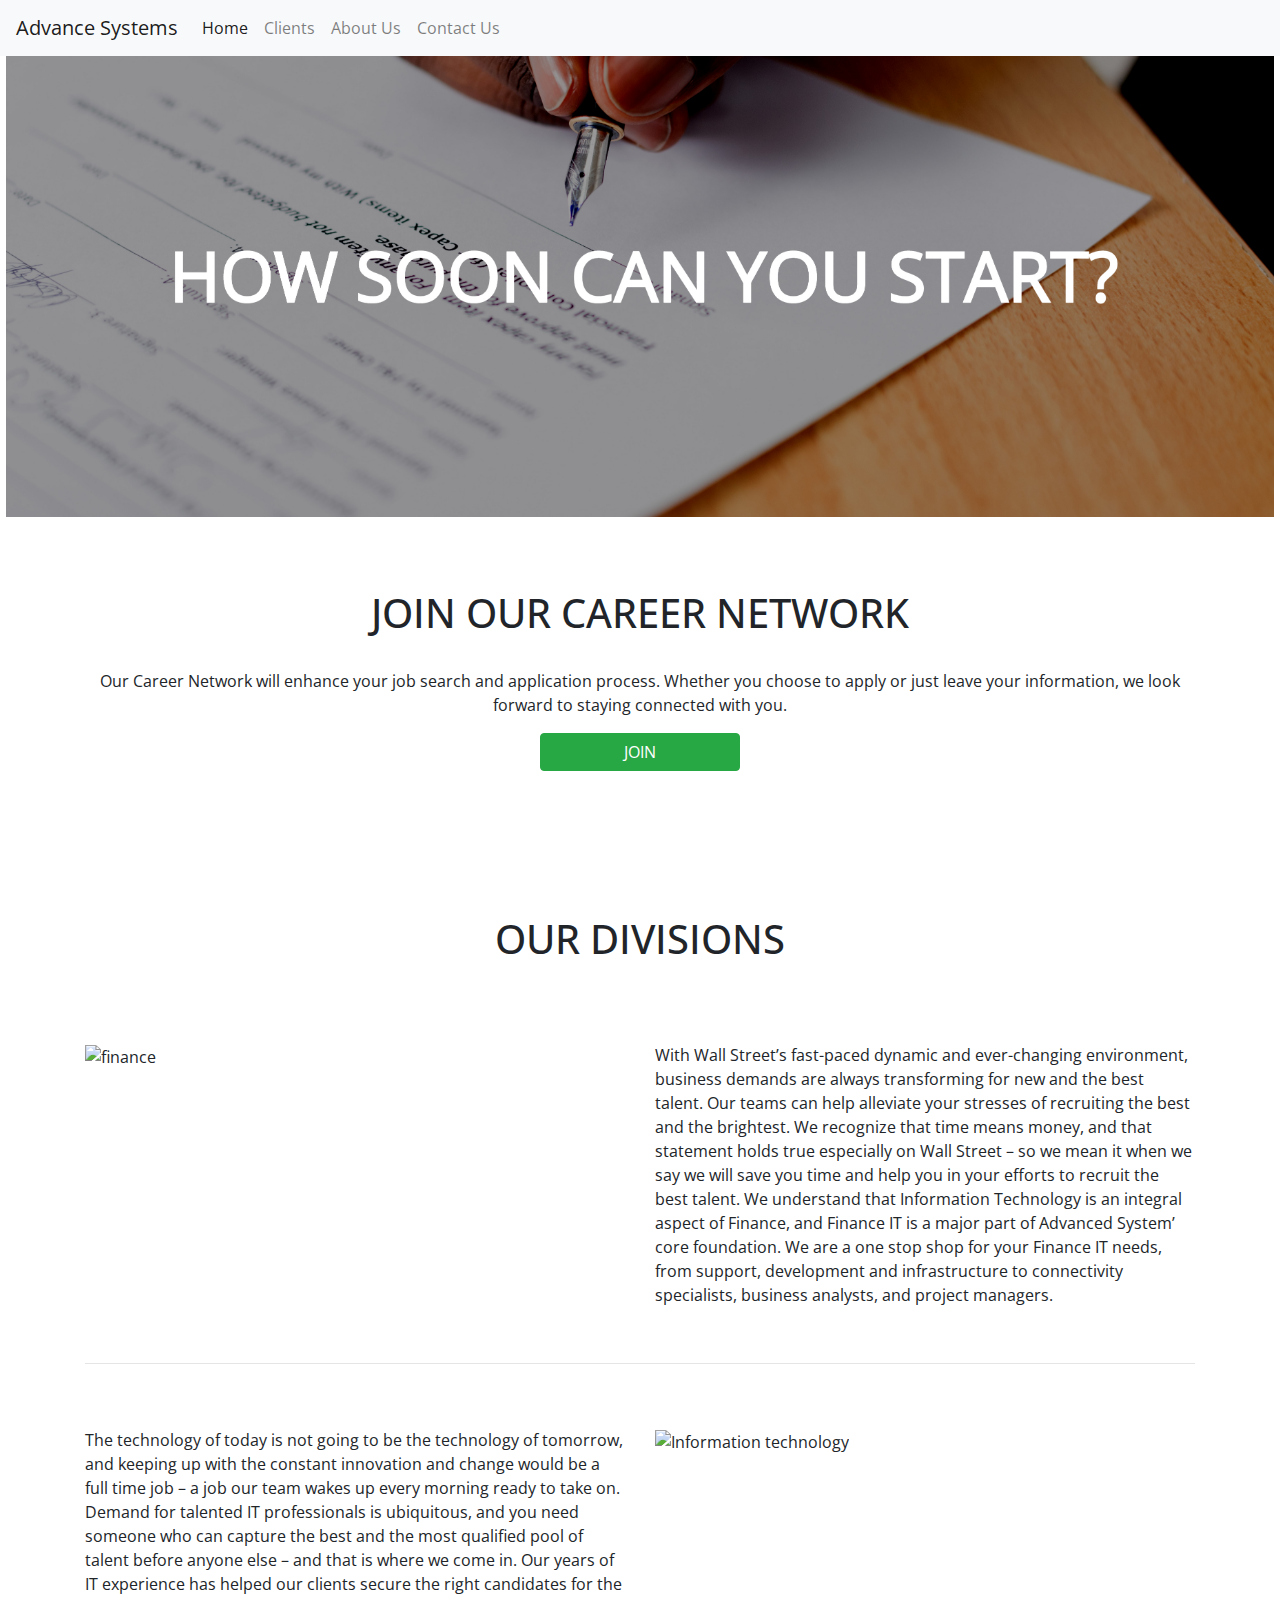
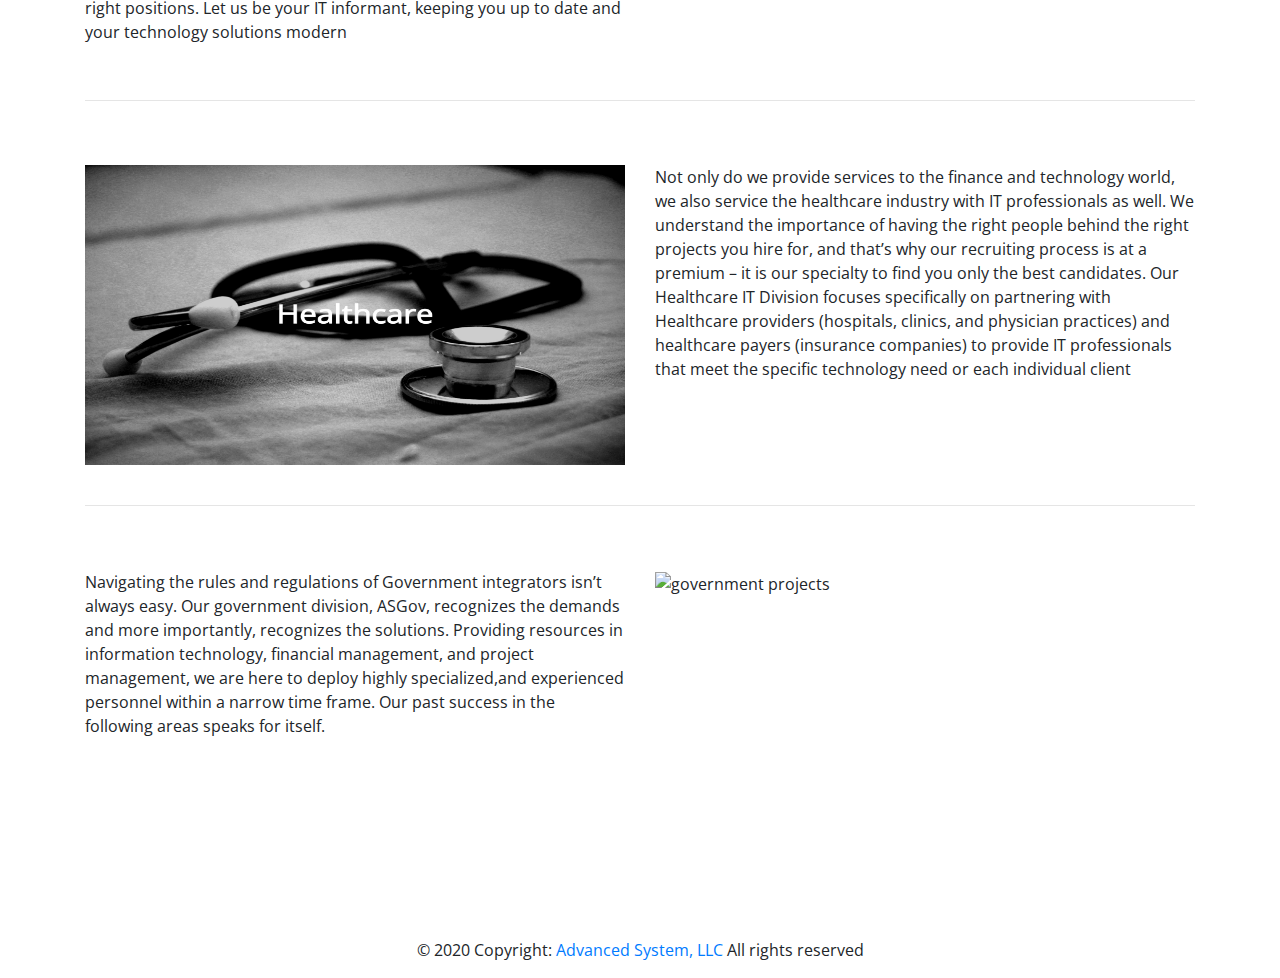
==== index.html @ d1a42734 "for github pages" ====
<!DOCTYPE html>
<html lang="en">
<head>
    <meta charset="utf-8">
    <meta http-equiv="X-UA-Compatible" content="IE=edge">
    <meta name="viewport" content="width=device-width, initial-scale=1.0">
    <link rel="stylesheet" href="https://maxcdn.bootstrapcdn.com/bootstrap/4.0.0/css/bootstrap.min.css"
          integrity="sha384-Gn5384xqQ1aoWXA+058RXPxPg6fy4IWvTNh0E263XmFcJlSAwiGgFAW/dAiS6JXm" crossorigin="anonymous">
    <script src="https://code.jquery.com/jquery-3.2.1.slim.min.js"
            integrity="sha384-KJ3o2DKtIkvYIK3UENzmM7KCkRr/rE9/Qpg6aAZGJwFDMVNA/GpGFF93hXpG5KkN"
            crossorigin="anonymous"></script>
    <script src="https://cdnjs.cloudflare.com/ajax/libs/popper.js/1.12.9/umd/popper.min.js"
            integrity="sha384-ApNbgh9B+Y1QKtv3Rn7W3mgPxhU9K/ScQsAP7hUibX39j7fakFPskvXusvfa0b4Q"
            crossorigin="anonymous"></script>
    <script src="https://maxcdn.bootstrapcdn.com/bootstrap/4.0.0/js/bootstrap.min.js"
            integrity="sha384-JZR6Spejh4U02d8jOt6vLEHfe/JQGiRRSQQxSfFWpi1MquVdAyjUar5+76PVCmYl"
            crossorigin="anonymous"></script>
    <script src="js/main.js"></script>
    <script src="js/index.js"></script>
    <link rel="stylesheet" href="https://fonts.googleapis.com/css?family=Open+Sans:300,400,600,700,400italic" as="style"
          onload="this.onload=null;this.rel='stylesheet'">
    <link rel="stylesheet" href="main.css">
    <link rel="icon"
          type="image/png"
          href="img/Logo.png">
</head>
<body>
<header>
    <nav class="navbar navbar-expand-lg navbar-light bg-light">
        <a class="navbar-brand" href="index.html">
            Advance Systems
        </a>
        <div class="collapse navbar-collapse" id="navbarNavAltMarkup">
            <div class="navbar-nav">
                <a class="nav-item nav-link active" href="index.html">Home <span class="sr-only">(current)</span></a>
                <a class="nav-item nav-link" href="clients.html">Clients</a>
                <a class="nav-item nav-link" href="aboutus.html">About Us</a>
                <a class="nav-item nav-link" href="contactus.html">Contact Us</a>
            </div>
        </div>
    </nav>
</header>
<div class="row" id="slides">
    <div id="carouselExampleControls" class="carousel slide" data-ride="carousel">
        <div class="carousel-inner">
            <div class="carousel-item active" id="c-item-1">
                <img class="d-block w-100" src="img/home_page.jpg" alt="how soon can you start?">
            </div>
        </div>
    </div>
</div>
<br>
<br>
<br>
<div class="container" id="join-network">
    <h1 class="text-center">JOIN OUR CAREER NETWORK</h1>
    <br>
    <p class="text-center">Our Career Network will enhance your job search and application process. Whether you choose
        to apply or just leave your information, we look forward to staying connected with you.</p>
    <div class="text-center">
        <button name="action-btn" class="btn btn-success" type="button" data-toggle="modal" data-target="#exampleModal">
            &nbsp;&nbsp;JOIN&nbsp;&nbsp;
        </button>
    </div>

</div>
<br>
<br>
<br>
<br>
<br>
<br>
<div class="container">
    <h1 class="text-center">OUR DIVISIONS</h1>
    <br>
    <br>
    <br>
    <div class="row">
        <div class="col-6">
            <img name="div-img" src="img/finance.jpg" height="300" alt="finance">
        </div>
        <div class="col-6">
            <p>With Wall Street’s fast-paced dynamic and ever-changing environment, business demands are always
                transforming for new and the best talent. Our teams can help alleviate your stresses of recruiting the
                best and the brightest. We recognize that time means money, and that statement holds true especially on
                Wall Street – so we mean it when we say we will save you time and help you in your efforts to recruit
                the best talent. We understand that Information Technology is an integral aspect of Finance, and Finance
                IT is a major part of Advanced System’ core foundation. We are a one stop shop for your Finance IT
                needs, from support, development and infrastructure to connectivity specialists, business analysts, and
                project managers.</p>
        </div>
    </div>
    <br>
    <hr>
    <br>
    <br>
    <div class="row">
        <div class="col-6">
            <p>The technology of today is not going to be the technology of tomorrow, and keeping up with the constant
                innovation and change would be a full time job – a job our team wakes up every morning ready to take on.
                Demand for talented IT professionals is ubiquitous, and you need someone who can capture the best and
                the most qualified pool of talent before anyone else – and that is where we come in. Our years of IT
                experience has helped our clients secure the right candidates for the right positions. Let us be your IT
                informant, keeping you up to date and your technology solutions modern</p>
        </div>
        <div class="col-6">
            <img name="div-img" src="img/it.jpg" height="300" alt="Information technology">
        </div>
    </div>
    <br>
    <hr>
    <br>
    <br>
    <div class="row">
        <div class="col-6">
            <img name="div-img" src="img/healthcare.jpg" height="300" alt="healthcare">
        </div>
        <div class="col-6">
            <p>Not only do we provide services to the finance and technology world, we also service the healthcare
                industry with IT professionals as well. We understand the importance of having the right people behind
                the right projects you hire for, and that’s why our recruiting process is at a premium – it is our
                specialty to find you only the best candidates. Our Healthcare IT Division focuses specifically on
                partnering with Healthcare providers (hospitals, clinics, and physician practices) and healthcare payers
                (insurance companies) to provide IT professionals that meet the specific technology need or each
                individual client</p>
        </div>
    </div>
    <br>
    <hr>
    <br>
    <br>
    <div class="row">
        <div class="col-6">
            <p>Navigating the rules and regulations of Government integrators isn’t always easy. Our government
                division, ASGov, recognizes the demands and more importantly, recognizes the solutions. Providing
                resources in information technology, financial management, and project management, we are here to deploy
                highly specialized,and experienced personnel within a narrow time frame. Our past success in the
                following areas speaks for itself.</p>
        </div>
        <div class="col-6">
            <img name="div-img" src="img/government.jpg" height="300" alt="government projects">
        </div>
    </div>
</div>
<br>
<br>
<br>
<br>
<br>
<br>

<div class="modal fade" id="exampleModal" tabindex="-1" role="dialog" aria-labelledby="exampleModalLabel"
     aria-hidden="true">
    <div class="modal-dialog modal-lg" role="document">
        <div class="modal-content">
            <div class="modal-header">
                <h5 class="modal-title" id="exampleModalLabel">Join Our Career Network</h5>
                <button type="button" class="close" data-dismiss="modal" aria-label="Close">
                    <span aria-hidden="true">&times;</span>
                </button>
            </div>
            <div class="modal-body">
                <form action="#" method="post">
                    <div class="row">
                        <div class="form-group col-6">
                            <input class="form-control" name="firstname" placeholder="First Name*" type="text">
                        </div>
                        <div class="form-group col-6">
                            <input class="form-control" name="lastname" placeholder="Last Name*" type="text">
                        </div>
                    </div>
                    <div class="row">
                        <div class="form-group col-6">
                            <input class="form-control" name="email" placeholder="Email*" type="email">
                        </div>
                        <div class="form-group col-6">
                            <input class="form-control" name="phone" placeholder="Phone*" type="tel">
                        </div>
                    </div>
                    <div class="row">
                        <div class="col-6">
                            <div class="input-group mb-3">
                                <div class="custom-file">
                                    <input type="file" class="custom-file-input" id="inputGroupFile02">
                                    <label class="custom-file-label" for="inputGroupFile02">Upload Resume</label>
                                </div>
                            </div>
                        </div>
                        <div class="form-group col-6">
                            <select class="form-control" name="jobType">
                                <option value="">Job Type*</option>
                                <option value="contract">Contract</option>
                                <option value="contractToHire">Contract to hire</option>
                                <option value="fulltime">Fulltime</option>
                                <option value="all">All</option>
                            </select>
                        </div>
                    </div>
                    <div class="row">
                        <div class="col">
                            <textarea class="form-control" placeholder="Additional Comments or Preferences"></textarea>
                        </div>
                    </div>
                </form>
            </div>
            <div class="modal-footer">
                <button type="button" class="btn btn-secondary" data-dismiss="modal" id="close">Close</button>
                <button type="button" class="btn btn-success" onclick="joinCareerNetwork()">
                    &nbsp;&nbsp;JOIN&nbsp;&nbsp;
                </button>
            </div>
        </div>
    </div>
</div>

<footer class="page-footer font-small blue pt-4">
    <div class="footer-copyright text-center py-3">
        © 2020 Copyright:
        <a href="#">Advanced System, LLC</a>
        All rights reserved
    </div>
</footer>

</body>
</html>
---- main.css ----
body{
  font-family: 'Open Sans', sans-serif;

}

#slides{
  width: 99%;
  margin: auto  ;
  /*height: 500px;*/
}

button[name='action-btn'] {
    width: 200px;
}

img[name='div-img'] {
    width: 100%;
}
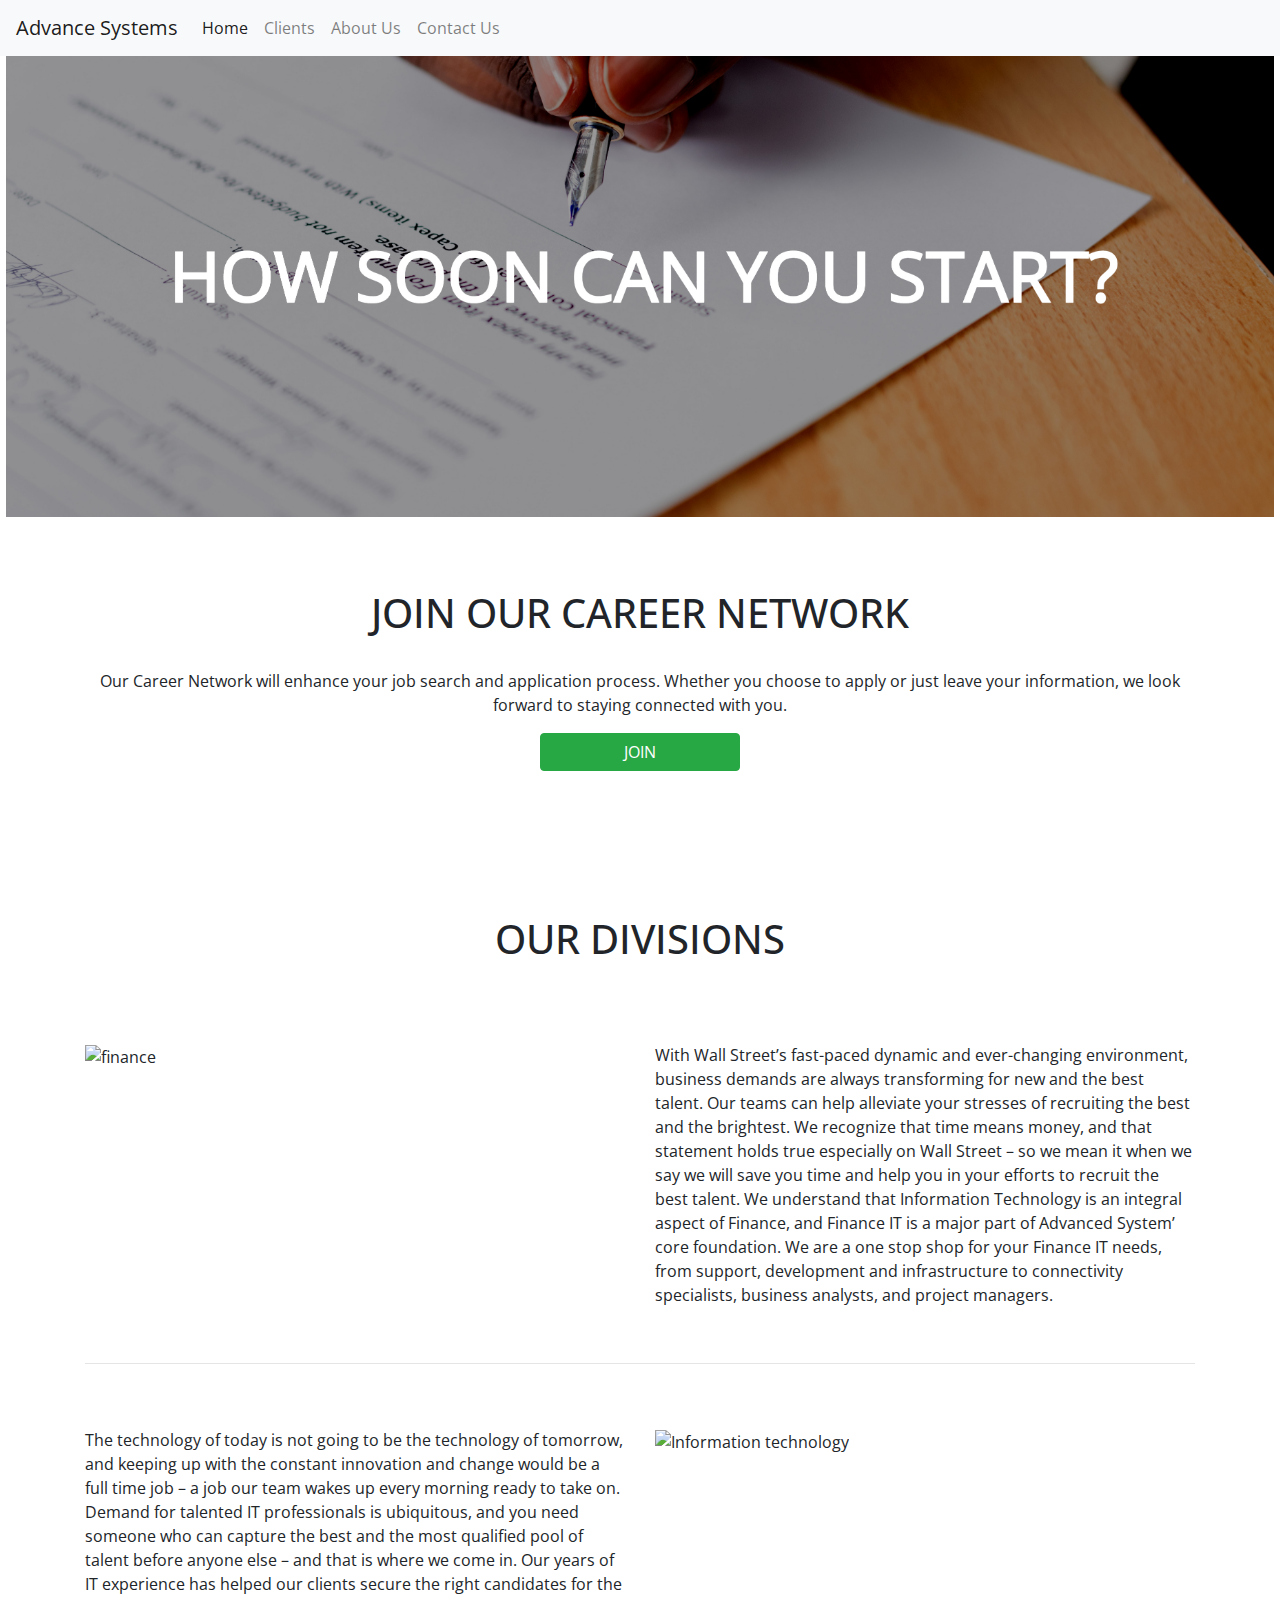
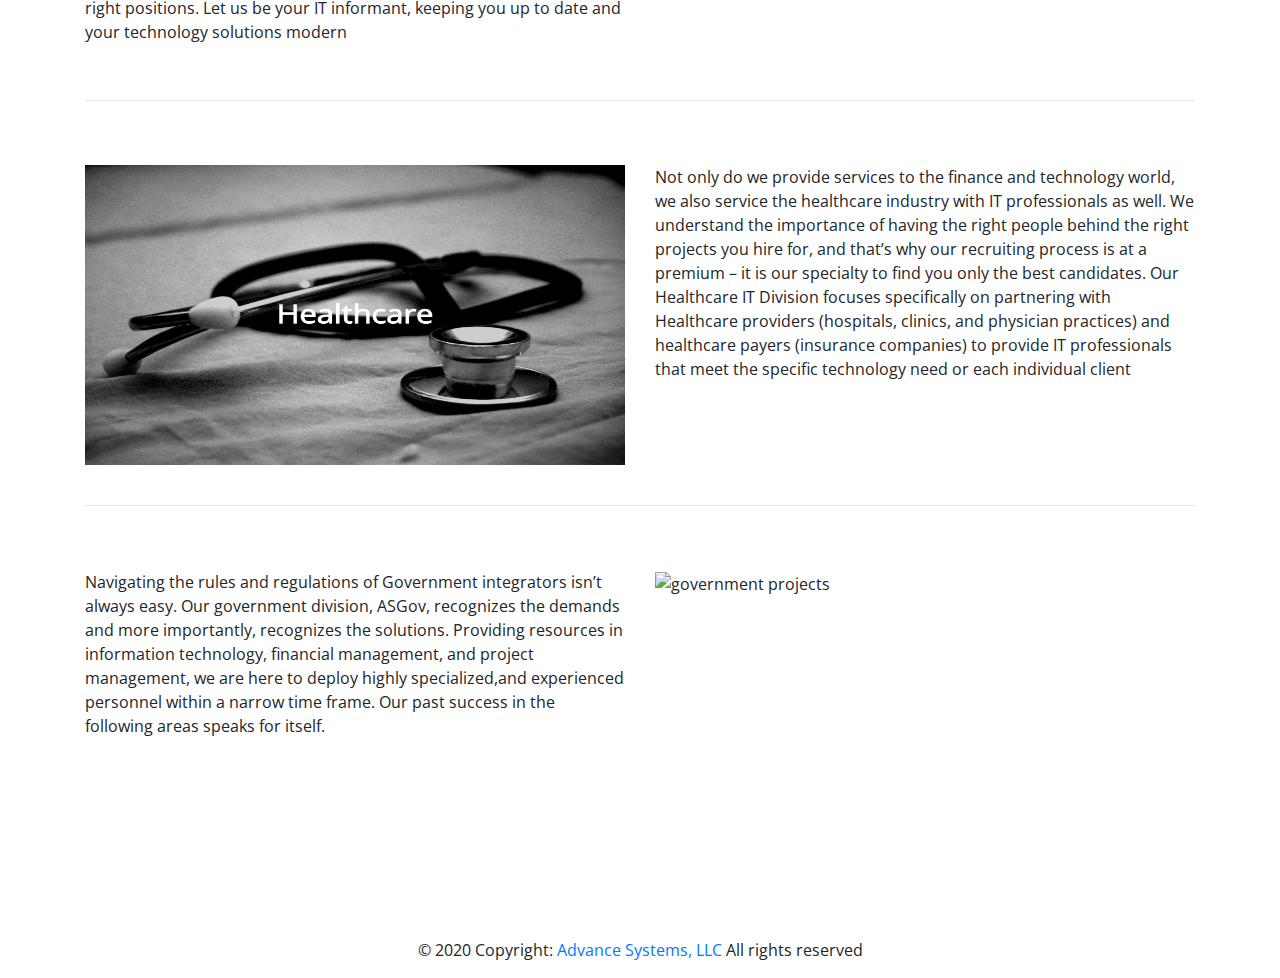
==== commit 978678de: "Updated index.html" ====
--- a/index.html
+++ b/index.html
@@ -23,6 +23,7 @@
     <link rel="icon"
           type="image/png"
           href="img/Logo.png">
+    <title>Home</title>
 </head>
 <body>
 <header>
@@ -216,7 +217,7 @@
 <footer class="page-footer font-small blue pt-4">
     <div class="footer-copyright text-center py-3">
         © 2020 Copyright:
-        <a href="#">Advanced System, LLC</a>
+        <a href="#">Advance Systems, LLC</a>
         All rights reserved
     </div>
 </footer>
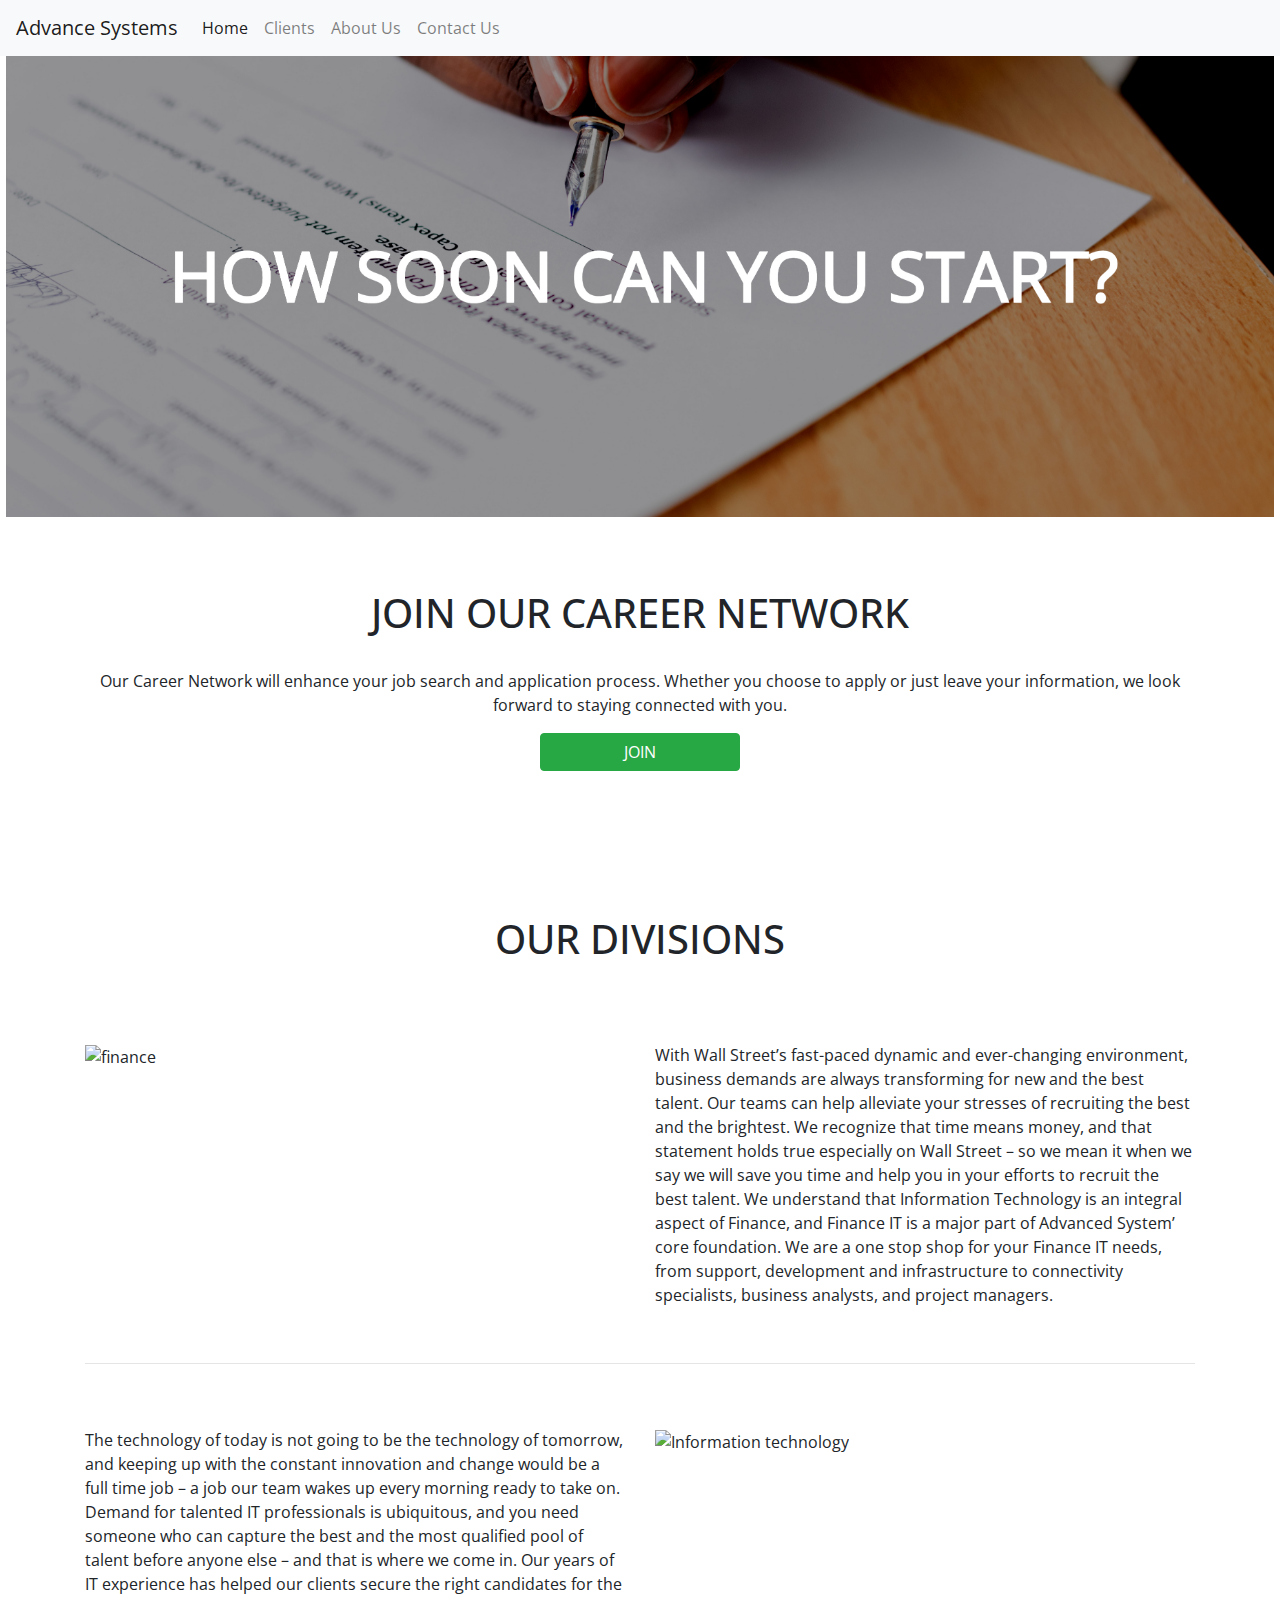
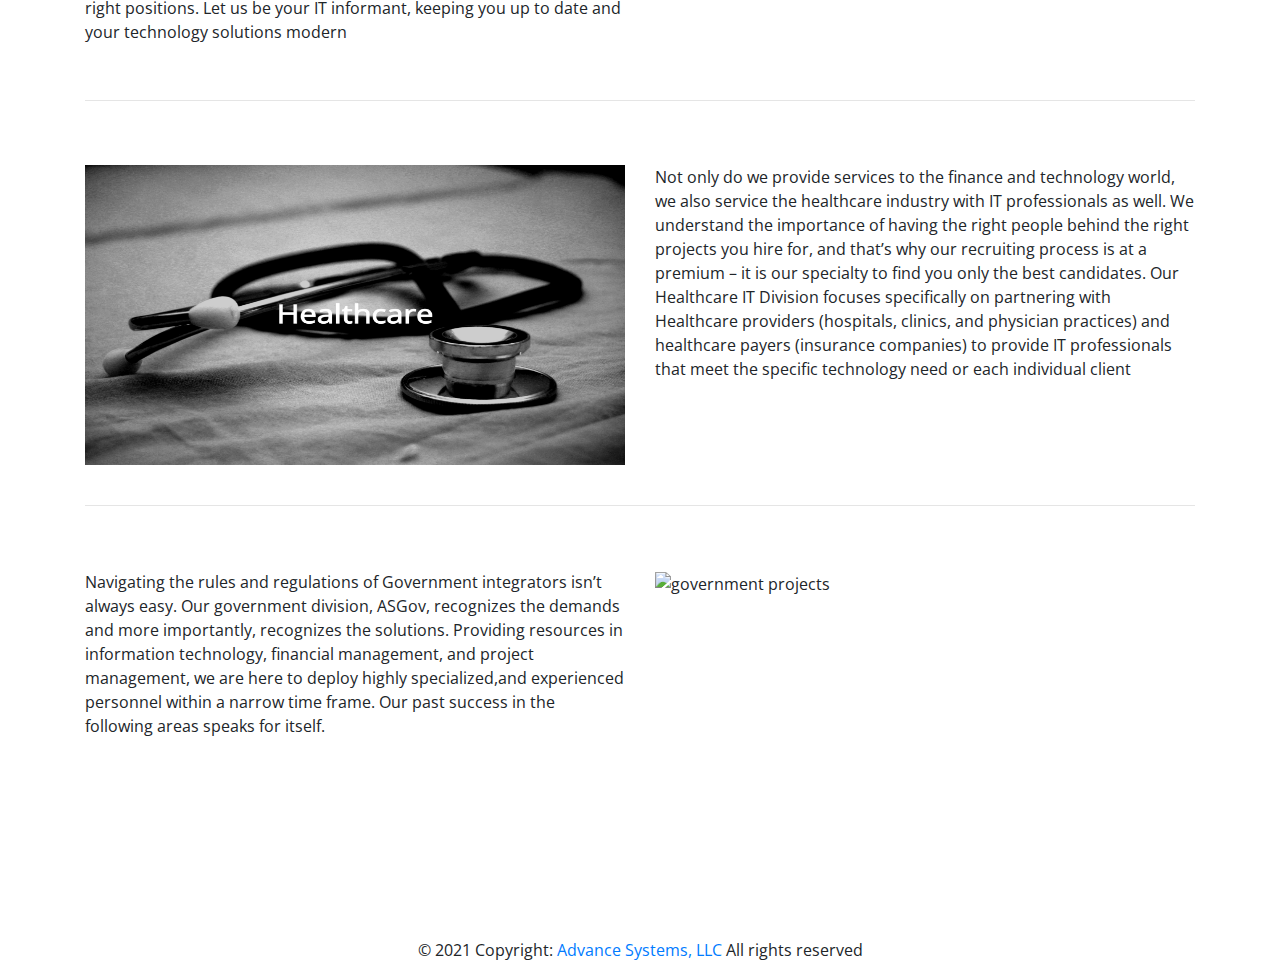
==== commit f1668dc9: "Update index.html" ====
--- a/index.html
+++ b/index.html
@@ -216,7 +216,7 @@
 
 <footer class="page-footer font-small blue pt-4">
     <div class="footer-copyright text-center py-3">
-        © 2020 Copyright:
+        © 2021 Copyright:
         <a href="#">Advance Systems, LLC</a>
         All rights reserved
     </div>
